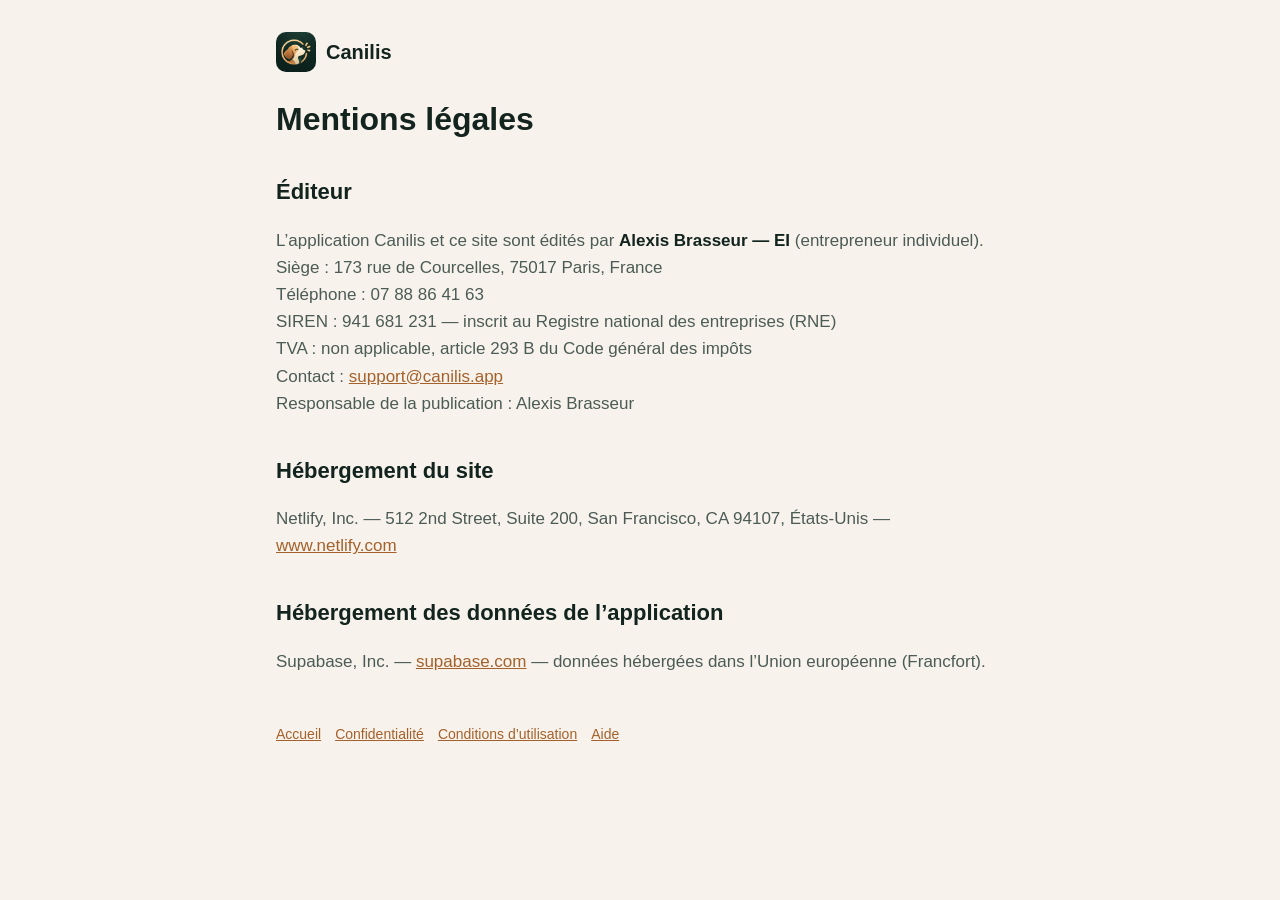
==== mentions-legales/index.html @ ba558421 "Site Canilis : accueil, aide, confidentialité, conditions, mentions légales" ====
<!doctype html>
<html lang="fr">
<head>
<meta charset="utf-8">
<meta name="viewport" content="width=device-width, initial-scale=1">
<title>Mentions légales — Canilis</title>
<link rel="stylesheet" href="../styles.css">
<link rel="icon" href="../icon.png">
</head>
<body>
<main>
<header class="site"><img src="../icon.png" alt=""><a href="../">Canilis</a></header>
<h1>Mentions légales</h1>

<h2>Éditeur</h2>
<p>L’application Canilis et ce site sont édités par <strong>Alexis Brasseur — EI</strong> (entrepreneur individuel).<br>
Siège : 173 rue de Courcelles, 75017 Paris, France<br>
Téléphone : 07 88 86 41 63<br>
SIREN : 941 681 231 — inscrit au Registre national des entreprises (RNE)<br>
TVA : non applicable, article 293 B du Code général des impôts<br>
Contact : <a href="mailto:support@canilis.app">support@canilis.app</a><br>
Responsable de la publication : Alexis Brasseur</p>

<h2>Hébergement du site</h2>
<p>Netlify, Inc. — 512 2nd Street, Suite 200, San Francisco, CA 94107, États-Unis — <a href="https://www.netlify.com">www.netlify.com</a></p>

<h2>Hébergement des données de l’application</h2>
<p>Supabase, Inc. — <a href="https://supabase.com">supabase.com</a> — données hébergées dans l’Union européenne (Francfort).</p>

<footer><a href="../">Accueil</a><a href="../confidentialite/">Confidentialité</a><a href="../conditions/">Conditions d’utilisation</a><a href="../support/">Aide</a></footer>
</main>
</body>
</html>
---- styles.css ----
:root {
  --bg: #101f1c;
  --surface: #172b27;
  --text: #f4efe6;
  --muted: #b9c2bc;
  --accent: #e8b58b;
  --sage: #b8d8bc;
  --border: rgba(255, 255, 255, 0.09);
  --warn: #ffcc66;
}
@media (prefers-color-scheme: light) {
  :root {
    --bg: #f7f3ec;
    --surface: #ffffff;
    --text: #13241f;
    --muted: #4c5b55;
    --accent: #a5612b;
    --sage: #3e6b47;
    --border: rgba(0, 0, 0, 0.1);
    --warn: #8a5a00;
  }
}
* { box-sizing: border-box; }
html { -webkit-text-size-adjust: 100%; }
body {
  margin: 0;
  background: var(--bg);
  color: var(--text);
  font: 17px/1.6 -apple-system, BlinkMacSystemFont, 'Segoe UI', Inter, Roboto, sans-serif;
}
main { max-width: 760px; margin: 0 auto; padding: 32px 16px 64px; }
header.site { display: flex; align-items: center; gap: 10px; margin-bottom: 28px; }
header.site img { width: 40px; height: 40px; border-radius: 10px; }
header.site a { color: var(--text); text-decoration: none; font-weight: 700; font-size: 20px; }
nav.lang { margin-left: auto; font-size: 15px; }
h1 { font-size: 32px; line-height: 1.2; margin: 0 0 8px; }
h2 { font-size: 22px; margin: 36px 0 8px; }
h3 { font-size: 18px; margin: 24px 0 4px; }
p, li { color: var(--muted); }
strong { color: var(--text); }
a { color: var(--accent); }
.updated { font-size: 14px; color: var(--muted); }
.card {
  background: var(--surface);
  border: 1px solid var(--border);
  border-radius: 16px;
  padding: 16px 20px;
  margin: 16px 0;
}
.todo { color: var(--warn); font-weight: 600; }
table { width: 100%; border-collapse: collapse; font-size: 15px; margin: 12px 0; }
th, td { text-align: left; padding: 8px; border-bottom: 1px solid var(--border); vertical-align: top; }
th { color: var(--text); }
td { color: var(--muted); }
.table-wrap { overflow-x: auto; }
footer { margin-top: 48px; font-size: 14px; color: var(--muted); }
footer a { margin-right: 14px; }
.hero { text-align: center; padding: 24px 0; }
.hero img { width: 112px; height: 112px; border-radius: 26px; }
.tagline { font-size: 20px; color: var(--text); }
.grid { display: grid; gap: 12px; grid-template-columns: repeat(auto-fit, minmax(200px, 1fr)); }
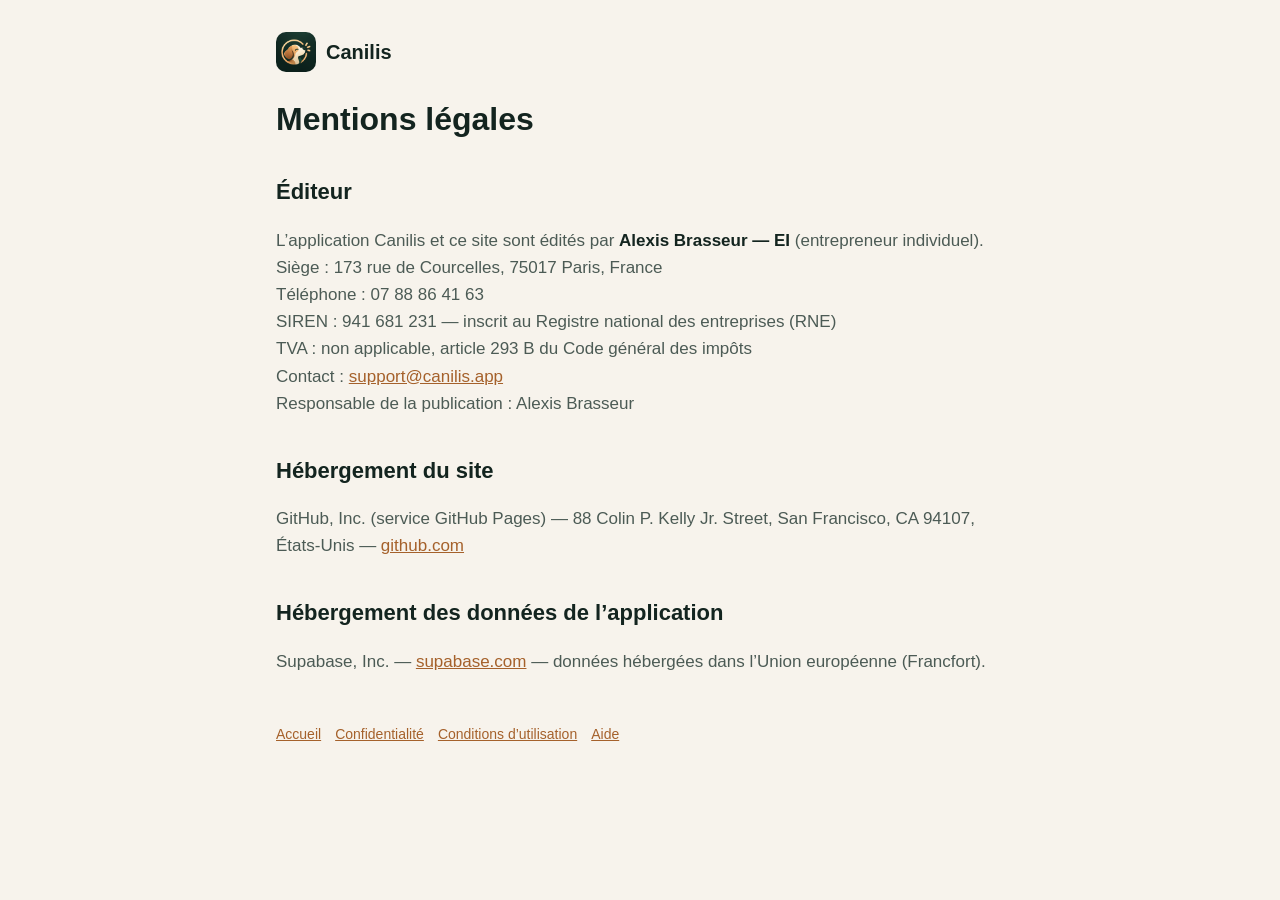
==== commit 356c387f: "Mise à jour du site (2026-10-03)" ====
--- a/mentions-legales/index.html
+++ b/mentions-legales/index.html
@@ -22,7 +22,7 @@
 Responsable de la publication : Alexis Brasseur</p>
 
 <h2>Hébergement du site</h2>
-<p>Netlify, Inc. — 512 2nd Street, Suite 200, San Francisco, CA 94107, États-Unis — <a href="https://www.netlify.com">www.netlify.com</a></p>
+<p>GitHub, Inc. (service GitHub Pages) — 88 Colin P. Kelly Jr. Street, San Francisco, CA 94107, États-Unis — <a href="https://github.com">github.com</a></p>
 
 <h2>Hébergement des données de l’application</h2>
 <p>Supabase, Inc. — <a href="https://supabase.com">supabase.com</a> — données hébergées dans l’Union européenne (Francfort).</p>
